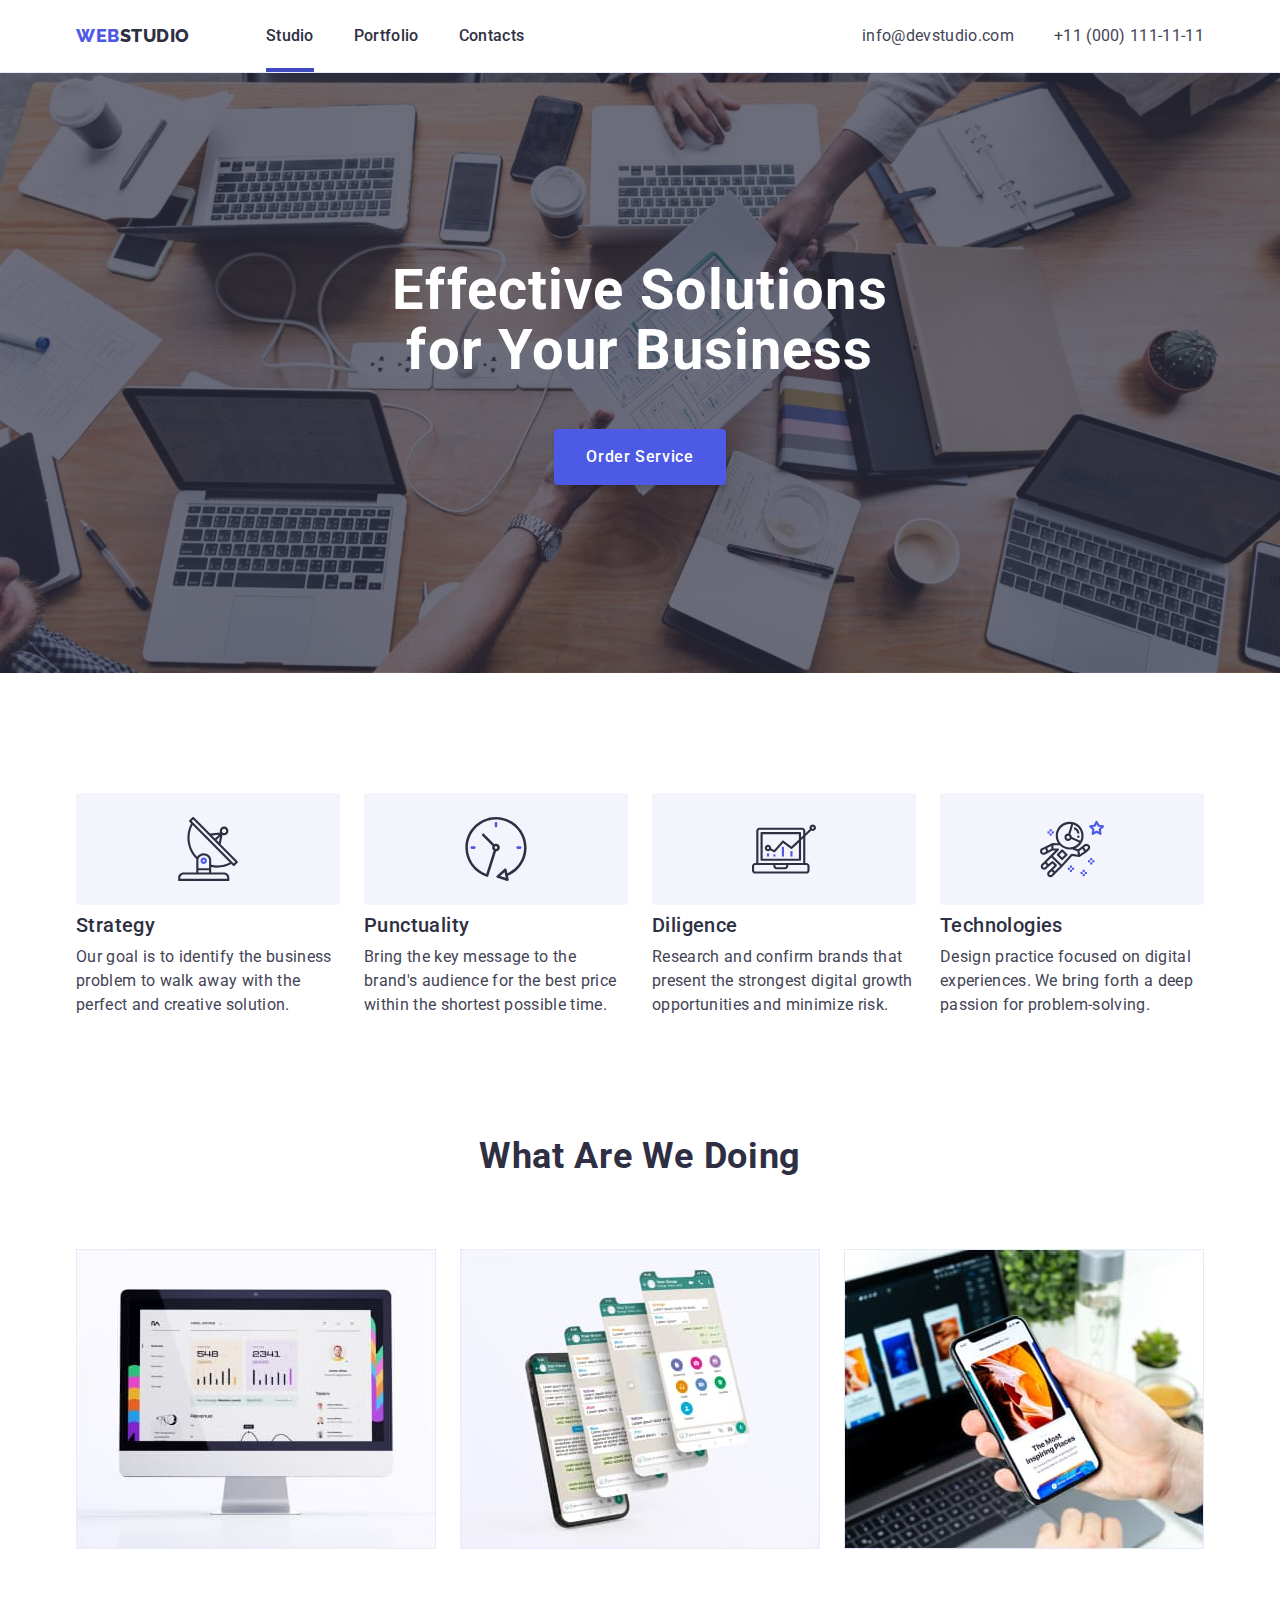
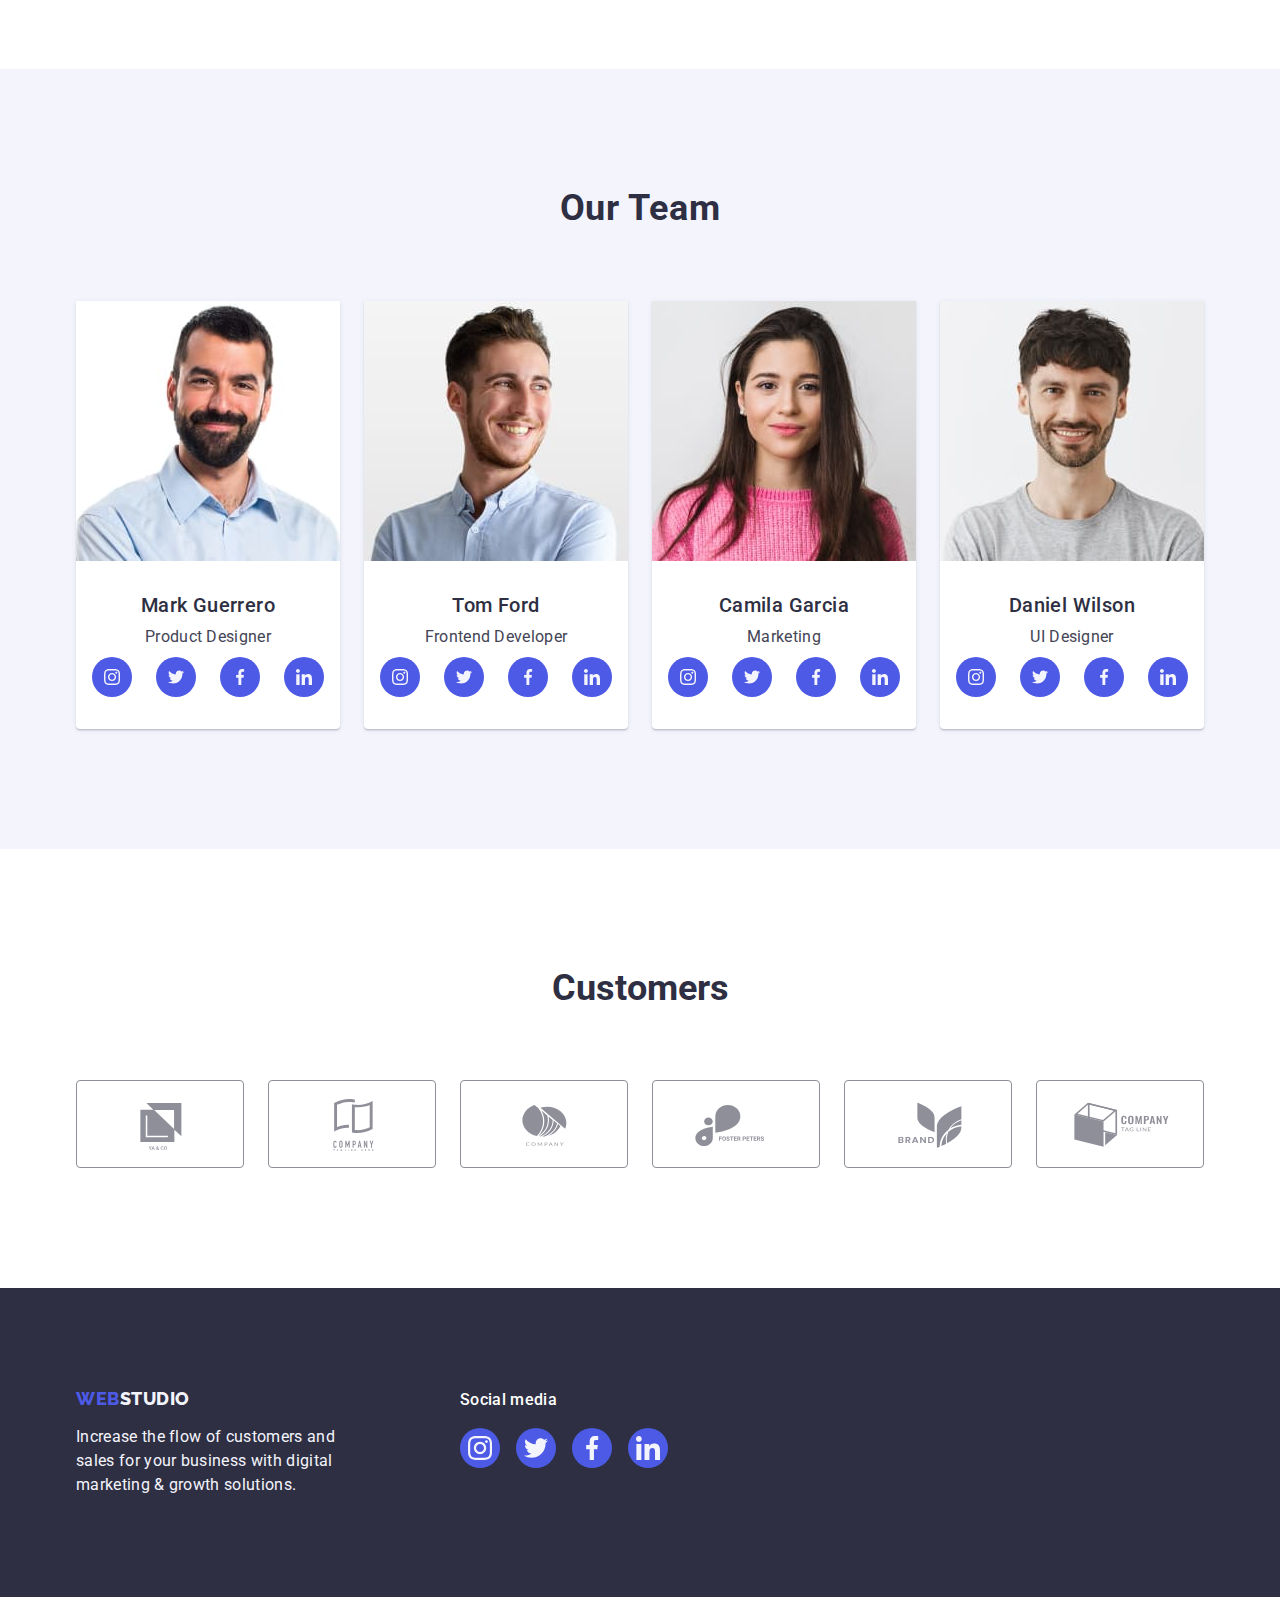
==== index.html @ cdc7e575 "Initial commit" ====
<!DOCTYPE html>
<html lang="en">
  <head>
    <meta charset="UTF-8" />
    <meta http-equiv="X-UA-Compatible" content="IE=edge" />
    <meta name="viewport" content="width=device-width, initial-scale=1.0" />
    <title>Document</title>
    <link rel="preconnect" href="https://fonts.googleapis.com" />
    <link rel="preconnect" href="https://fonts.gstatic.com" crossorigin />
    <link
      href="https://fonts.googleapis.com/css2?family=Raleway:wght@800&family=Roboto:wght@400;500;700;900&display=swap"
      rel="stylesheet"
    />
    <link
      rel="stylesheet"
      href="https://cdnjs.cloudflare.com/ajax/libs/modern-normalize/1.1.0/modern-normalize.min.css"
    />
    <link rel="stylesheet" href="./js/modal.js" />
    <link rel="stylesheet" href="./css/styles.css" />
  </head>
  <body class="body">
    <!-- Header -->
    <header class="header">
      <div class="header-nav container">
        <nav class="nav">
          <a class="logo link" href="./index.html"
            >Web<span class="studio">Studio</span>
          </a>
          <ul class="menu list">
            <li>
              <a class="header-menu link current" href="./index.html">Studio</a>
            </li>
            <li>
              <a class="header-menu link" href="./portfolio.html">Portfolio</a>
            </li>
            <li><a class="header-menu link" href="">Contacts</a></li>
          </ul>
        </nav>

        <!-- Address -->
        <address class="address">
          <ul class="address-info list">
            <li>
              <a class="info link" href="mailto:info@devstudio.com"
                >info@devstudio.com</a
              >
            </li>
            <li>
              <a class="info tel link" href="tel:+110001111111"
                >+11 (000) 111-11-11</a
              >
            </li>
          </ul>
        </address>
      </div>
    </header>

    <!-- HERO -->
    <main>
      <section class="effective">
        <div class="container">
          <h1 class="name-effective">Effective Solutions for Your Business</h1>
          <button class="button-hero" type="button" data-modal-open>
            Order Service
          </button>
        </div>
      </section>

      <section class="advances-section">
        <div class="container">
          <h2 hidden>advances</h2>
          <ul class="advances-list list">
            <li class="advances-examples">
              <div class="advances-div">
                <svg class="advances-svg" width="64" height="64">
                  <use href="./images/icons.svg#icon-antenna"></use>
                </svg>
              </div>
              <h3 class="advances">Strategy</h3>
              <p class="advances-p">
                Our goal is to identify the business problem to walk away with
                the perfect and creative solution.
              </p>
            </li>
            <li class="advances-examples">
              <div class="advances-div">
                <svg class="advances-svg" width="64" height="64">
                  <use href="./images/icons.svg#icon-clock"></use>
                </svg>
              </div>
              <h3 class="advances">Punctuality</h3>
              <p class="advances-p">
                Bring the key message to the brand's audience for the best price
                within the shortest possible time.
              </p>
            </li>
            <li class="advances-examples">
              <div class="advances-div">
                <svg class="advances-svg" width="64" height="64">
                  <use href="./images/icons.svg#icon-diagram"></use>
                </svg>
              </div>
              <h3 class="advances">Diligence</h3>
              <p class="advances-p">
                Research and confirm brands that present the strongest digital
                growth opportunities and minimize risk.
              </p>
            </li>
            <li class="advances-examples">
              <div class="advances-div">
                <svg class="advances-svg" width="64" height="64">
                  <use href="./images/icons.svg#icon-astronaut"></use>
                </svg>
              </div>
              <h3 class="advances">Technologies</h3>
              <p class="advances-p">
                Design practice focused on digital experiences. We bring forth a
                deep passion for problem-solving.
              </p>
            </li>
          </ul>
        </div>
      </section>

      <section class="working">
        <div class="container">
          <h2 class="works">What are we doing</h2>
          <ul class="works-list">
            <li class="working-img">
              <img
                class="images"
                src="./images/computer.jpg"
                alt="a monitor with an image of certain statistics"
                width="360"
              />
            </li>
            <li class="working-img">
              <img
                class="images"
                src="./images/tepephone.jpg"
                alt="phone with floating pages"
                width="360"
              />
            </li>
            <li class="working-img">
              <img
                class="images"
                src="./images/telephonehand.jpg"
                alt="laptop and phone in hand"
                width="360"
              />
            </li>
          </ul>
        </div>
      </section>

      <section class="team">
        <div class="container">
          <h2 class="our-team">Our Team</h2>
          <ul class="all-team list">
            <li class="name-team">
              <img
                src="./images/1man.jpg"
                alt="a man with a beard"
                width="264"
              />
              <div class="information">
                <h3 class="name-person">Mark Guerrero</h3>
                <p class="position">Product Designer</p>
                <ul class="personal">
                  <li class="personal-social">
                    <a
                      class="personal-link"
                      href=""
                      target="_blank"
                      rel="noopener noreferer"
                    >
                      <svg class="personal-svg" width="16" height="16">
                        <use href="./images/icons.svg#icon-insta"></use>
                      </svg>
                    </a>
                  </li>
                  <li class="personal-social">
                    <a
                      class="personal-link"
                      href=""
                      target="_blank"
                      rel="noopener noreferer"
                    >
                      <svg class="personal-svg" width="16" height="16">
                        <use href="./images/icons.svg#icon-twitter"></use>
                      </svg>
                    </a>
                  </li>
                  <li class="personal-social">
                    <a
                      class="personal-link"
                      href=""
                      target="_blank"
                      rel="noopener noreferer"
                    >
                      <svg class="personal-svg" width="16" height="16">
                        <use href="./images/icons.svg#icon-facebook"></use>
                      </svg>
                    </a>
                  </li>
                  <li class="personal-social">
                    <a
                      class="personal-link"
                      href=""
                      target="_blank"
                      rel="noopener noreferer"
                    >
                      <svg class="personal-svg" width="16" height="16">
                        <use href="./images/icons.svg#idicon-linken"></use>
                      </svg>
                    </a>
                  </li>
                </ul>
              </div>
            </li>
            <li class="name-team">
              <img src="./images/2man.jpg" alt="young guy" width="264" />
              <div class="information">
                <h3 class="name-person">Tom Ford</h3>
                <p class="position">Frontend Developer</p>
                <ul class="personal">
                  <li class="personal-social">
                    <a
                      class="personal-link"
                      href=""
                      target="_blank"
                      rel="noopener noreferer"
                    >
                      <svg class="personal-svg" width="16" height="16">
                        <use href="./images/icons.svg#icon-insta"></use>
                      </svg>
                    </a>
                  </li>
                  <li class="personal-social">
                    <a
                      class="personal-link"
                      href=""
                      target="_blank"
                      rel="noopener noreferer"
                    >
                      <svg class="personal-svg" width="16" height="16">
                        <use href="./images/icons.svg#icon-twitter"></use>
                      </svg>
                    </a>
                  </li>
                  <li class="personal-social">
                    <a
                      class="personal-link"
                      href=""
                      target="_blank"
                      rel="noopener noreferer"
                    >
                      <svg class="personal-svg" width="16" height="16">
                        <use href="./images/icons.svg#icon-facebook"></use>
                      </svg>
                    </a>
                  </li>
                  <li class="personal-social">
                    <a
                      class="personal-link"
                      href=""
                      target="_blank"
                      rel="noopener noreferer"
                    >
                      <svg class="personal-svg" width="16" height="16">
                        <use href="./images/icons.svg#idicon-linken"></use>
                      </svg>
                    </a>
                  </li>
                </ul>
              </div>
            </li>
            <li class="name-team">
              <img src="./images/3girl.jpg" alt="pretty girl" width="264" />
              <div class="information">
                <h3 class="name-person">Camila Garcia</h3>
                <p class="position">Marketing</p>
                <ul class="personal">
                  <li class="personal-social">
                    <a
                      class="personal-link"
                      href=""
                      target="_blank"
                      rel="noopener noreferer"
                    >
                      <svg class="personal-svg" width="16" height="16">
                        <use href="./images/icons.svg#icon-insta"></use>
                      </svg>
                    </a>
                  </li>
                  <li class="personal-social">
                    <a
                      class="personal-link"
                      href=""
                      target="_blank"
                      rel="noopener noreferer"
                    >
                      <svg class="personal-svg" width="16" height="16">
                        <use href="./images/icons.svg#icon-twitter"></use>
                      </svg>
                    </a>
                  </li>
                  <li class="personal-social">
                    <a
                      class="personal-link"
                      href=""
                      target="_blank"
                      rel="noopener noreferer"
                    >
                      <svg class="personal-svg" width="16" height="16">
                        <use href="./images/icons.svg#icon-facebook"></use>
                      </svg>
                    </a>
                  </li>
                  <li class="personal-social">
                    <a
                      class="personal-link"
                      href=""
                      target="_blank"
                      rel="noopener noreferer"
                    >
                      <svg class="personal-svg" width="16" height="16">
                        <use href="./images/icons.svg#idicon-linken"></use>
                      </svg>
                    </a>
                  </li>
                </ul>
              </div>
            </li>
            <li class="name-team">
              <img src="./images/4man.jpg" alt="second young guy" width="264" />
              <div class="information">
                <h3 class="name-person">Daniel Wilson</h3>
                <p class="position">UI Designer</p>
                <ul class="personal">
                  <li class="personal-social">
                    <a
                      class="personal-link"
                      href=""
                      target="_blank"
                      rel="noopener noreferer"
                    >
                      <svg class="personal-svg" width="16" height="16">
                        <use href="./images/icons.svg#icon-insta"></use>
                      </svg>
                    </a>
                  </li>
                  <li class="personal-social">
                    <a
                      class="personal-link"
                      href=""
                      target="_blank"
                      rel="noopener noreferer"
                    >
                      <svg class="personal-svg" width="16" height="16">
                        <use href="./images/icons.svg#icon-twitter"></use>
                      </svg>
                    </a>
                  </li>
                  <li class="personal-social">
                    <a
                      class="personal-link"
                      href=""
                      target="_blank"
                      rel="noopener noreferer"
                    >
                      <svg class="personal-svg" width="16" height="16">
                        <use href="./images/icons.svg#icon-facebook"></use>
                      </svg>
                    </a>
                  </li>
                  <li class="personal-social">
                    <a
                      class="personal-link"
                      href=""
                      target="_blank"
                      rel="noopener noreferer"
                    >
                      <svg class="personal-svg" width="16" height="16">
                        <use href="./images/icons.svg#idicon-linken"></use>
                      </svg>
                    </a>
                  </li>
                </ul>
              </div>
            </li>
          </ul>
        </div>
      </section>

      <section class="customers">
        <div class="container">
          <h2 class="customers-title">Customers</h2>
          <ul class="customers-list">
            <li class="customers-item">
              <a
                class="customers-link"
                target="_blank"
                rel="noopener noreferer"
                href=""
              >
                <svg class="cust-svg" width="104" height="56">
                  <use href="./images/icons.svg#icon-logo1"></use>
                </svg>
              </a>
            </li>
            <li class="customers-item">
              <a
                class="customers-link"
                target="_blank"
                rel="noopener noreferer"
                href=""
              >
                <svg class="cust-svg" width="104" height="56">
                  <use href="./images/icons.svg#icon-logo2"></use>
                </svg>
              </a>
            </li>
            <li class="customers-item">
              <a
                class="customers-link"
                target="_blank"
                rel="noopener noreferer"
                href=""
              >
                <svg class="cust-svg" width="104" height="56">
                  <use href="./images/icons.svg#icon-logo3"></use>
                </svg>
              </a>
            </li>
            <li class="customers-item">
              <a
                class="customers-link"
                target="_blank"
                rel="noopener noreferer"
                href=""
              >
                <svg class="cust-svg" width="104" height="56">
                  <use href="./images/icons.svg#icon-logo4"></use>
                </svg>
              </a>
            </li>
            <li class="customers-item">
              <a
                class="customers-link"
                target="_blank"
                rel="noopener noreferer"
                href=""
              >
                <svg class="cust-svg" width="104" height="56">
                  <use href="./images/icons.svg#icon-logo5"></use>
                </svg>
              </a>
            </li>
            <li class="customers-item">
              <a
                class="customers-link"
                target="_blank"
                rel="noopener noreferer"
                href=""
              >
                <svg class="cust-svg" width="104" height="56">
                  <use href="./images/icons.svg#icon-logo6"></use>
                </svg>
              </a>
            </li>
          </ul>
        </div>
      </section>
    </main>

    <!-- FOOTER -->
    <footer class="footer">
      <div class="container footer-wrapper">
        <div class="footer-logo">
          <a class="logo logo-footer link" href="./index.html"
            >Web<span class="studio-footer">Studio</span>
          </a>
          <p class="footer-text">
            Increase the flow of customers and sales for your business with
            digital marketing & growth solutions.
          </p>
        </div>
        <div class="footer-media">
          <p class="footer-title">Social media</p>
          <ul class="footer-social">
            <li class="footer-item">
              <a
                class="footer-link"
                target="_blank"
                rel="noopener noreferer"
                href=""
              >
                <svg class="footer-svg" width="24" height="24">
                  <use href="./images/icons.svg#icon-insta"></use>
                </svg>
              </a>
            </li>
            <li class="footer-item">
              <a
                class="footer-link"
                target="_blank"
                rel="noopener noreferer"
                href=""
              >
                <svg class="footer-svg" width="24" height="24">
                  <use href="./images/icons.svg#icon-twitter"></use>
                </svg>
              </a>
            </li>
            <li class="footer-item">
              <a
                class="footer-link"
                target="_blank"
                rel="noopener noreferer"
                href=""
              >
                <svg class="footer-svg" width="24" height="24">
                  <use href="./images/icons.svg#icon-facebook"></use>
                </svg>
              </a>
            </li>
            <li class="footer-item">
              <a
                class="footer-link"
                target="_blank"
                rel="noopener noreferer"
                href=""
              >
                <svg class="footer-svg" width="24" height="24">
                  <use href="./images/icons.svg#idicon-linken"></use>
                </svg>
              </a>
            </li>
          </ul>
        </div>
      </div>
    </footer>

    <div class="backdrop is-hidden" data-modal>
      <div class="modal">
        <button class="button-backdrop" type="button" data-modal-close>
          <svg class="close-button" width="8" height="8">
            <use href="./images/icons.svg#icon-closebutton"></use>
          </svg>
        </button>
        <p>content</p>
      </div>
    </div>

    <script src="./js/modal.js"></script>
  </body>
</html>
---- css/styles.css ----
:root

h2{
  margin-bottom: 72px;
}
h3,
h4,
h5,
h6,
p {
  margin: 0;
}
ul,
ol {
  margin: 0;
  padding: 0;
  list-style: none;
}

.body {
  font-family: "Roboto", sans-serif;
  font-style: normal;
  color: #434455;
  background-color: #FFFFFF;
}

a {
  color: inherit;
  text-decoration: none;
}

.container{
  width: 1158px;
  padding-left: 15px;
  padding-right: 15px;
  margin: 0 auto;
}

img{ display: block;}

.section{padding-left: 16px;}

.nav{
  display: flex;
  align-items: center;
}

/* Header */
.header{
  border-bottom: 1px solid #e7e9fc;
  background: #FFFFFF;
  box-shadow: 0px 2px 1px rgba(46, 47, 66, 0.08), 0px 1px 1px rgba(46, 47, 66, 0.16), 0px 1px 6px rgba(46, 47, 66, 0.08);
}

.header-nav{
  display: flex;
  align-items: center;
}

.studio { 
  color: #2e2f42;
}

.logo {
  margin-right: 76px;
  font-family: "Raleway", sans-serif;
  font-weight: 800;
  font-size: 18px;
  line-height: 1.17;
  display: flex;
  align-items: center;
  letter-spacing: 0.03em;
  text-transform: uppercase;
  color: #4d5ae5;
  text-decoration: none
}

/* header-info */
.header-menu {
  display: block;
  padding: 24px 0;
  text-decoration: none
  }

  .current {
position: relative;


  }

  .current::after{
    content:'';
    display: block;
    position: absolute;
    background-color: #404BBF;
    width: 100%;
    height: 4px;
    bottom: 0;

  }

.header-menu:hover,
.header-menu:focus {
  color: #404bbf;
}

.menu{ gap: 40px;
  display: flex;
  align-items: center;}
.menu li:last-child{ margin-right: 0;}


/* address info */
.address{ 
  font-style: normal;
  margin-left: auto;
}

.address-info{
  gap: 40px;
  display: flex;
  
}

.info{
  text-decoration: none;
font-style: normal;
font-weight: 400;
font-size: 16px;
line-height: 1.5;
letter-spacing: 0.02em;
color: #434455; }

.tel{ margin-right: 0;}


.info:hover,
.info:focus{
  color: #404bbf ;
}


.header-menu {
  font-weight: 500;
  font-size: 16px;
  line-height: 1.5;
  letter-spacing: 0.02em;
  color: #2e2f42;
}




/* hero */
.effective{
  max-width: 1440px;
  margin: 0 auto;
  padding: 188px 0;
  text-align: center;
  background: #2E2F42;
  background-image: linear-gradient(rgba(46, 47, 66, 0.7), rgba(46, 47, 66, 0.7)), url(../images/fons.jpg);
  background-repeat: no-repeat;
  background-position: center;
  background-size: cover;
}

.name-effective{
  margin: auto;
  max-width: 496px;
  margin-top: 0;
margin-bottom: 48px;
font-weight: 700;
font-size: 56px;
line-height: 1.07;
letter-spacing: 0.02em;
color: #FFFFFF;
}

/* button first */

.button-hero {
  display: block;
  margin-left: auto;
  margin-right: auto;
  padding: 16px 32px;
  height: 56px;
  min-width: 169px;
  background: #4d5ae5;
  box-shadow: 0px 4px 4px rgba(0, 0, 0, 0.15);
  border: none;
  border-radius: 4px;
  cursor: pointer;
  font-family: "Roboto", sans-serif;
  font-weight: 500;
  font-size: 16px;
  line-height: 1.5;
  letter-spacing: 0.04em;
  color: #FFFFFF;
}

/* advances */

.advances-div{
  width: 264px;
height: 112px;
margin-bottom: 8px;
display: flex;
  align-items: center;
  justify-content: center;
background: #F4F4FD;
border-radius: 4px;
}

.advances-section{
  padding: 120px 0;
}

.advances-list{ 
  gap: 24px;
  display: flex;
}

.advances-examples{
  width: calc((100% - 72px) / 4); }
  
  .advances-list li:last-child{ margin-right: 0;}

 .advances{ 
  margin-top: 0;
  margin-bottom: 8px;
  font-weight: 500;
  font-size: 20px;
  line-height: 1.2;
  letter-spacing: 0.02em;
  color: #2E2F42;
  }

  .advances-p{
    margin-top: 0;
    margin-bottom: 0;
    font-weight: 400;
    font-size: 16px;
    line-height: 1.5;
    letter-spacing: 0.02em;
   color: #434455;
 }


/* what we are do */
.working{
  padding-bottom: 120px;
}

.works-list{
  gap: 24px;
  display: flex;
}


.works-list li:last-child{
  margin-right: 0;
}

.working-img{
  width: calc((100% - 48px) / 3)
}

.works{
  margin: 0;
 font-weight: 700;
font-size: 36px;
line-height: 1.11;
text-align: center;
letter-spacing: 0.02em;
text-transform: capitalize;
color: #2E2F42;
}

/* Our Team */
.team{   padding: 120px 0 ;
  background: #F4F4FD;
}

.all-team{
  display: flex;
   gap: 24px;
}

.all-team li:last-child{
  margin-right: 0;
}

.our-team {
  margin: 0;
font-weight: 700;
font-size: 36px;
line-height: 1.11;
text-align: center;
letter-spacing: 0.02em;
text-transform: capitalize;
color: #2E2F42;}

.name-person {
  text-align: center;
  margin-top: 0px;
  margin-bottom: 8px;
font-weight: 500;
font-size: 20px;
line-height: 1.2;
letter-spacing: 0.02em;
color: #2E2F42;
}

.name-team{
  border-radius:0px 0px 4px 4px;
  box-shadow: 0px 1px 6px rgba(46, 47, 66, 0.08), 0px 1px 1px rgba(46, 47, 66, 0.16), 0px 2px 1px rgba(46, 47, 66, 0.08);
  background-color: #FFFFFF
}

.position { 
  text-align: center;
  margin-top: 0;
  margin-bottom: 8px;
font-weight: 400;
font-size: 16px;
line-height: 1.5;
letter-spacing: 0.02em;
color: #434455;
}

.information{
  padding: 32px 0;
   border-radius: 0px 0px 4px 4px;
}

.personal{
  display: flex;
  gap: 24px;
  justify-content: center;
}

.personal-link{
  width: 40px;
height: 40px;
background-color: #4D5AE5;
border-radius: 50%;
  display: flex;
  justify-content: center;
  align-items: center;
}

.personal-social :hover,
.personal-social :focus{
  background-color: #404BBF;
}

.personal-svg{
  fill:#f4f4fd;
}

.personal-svg :hover,
.personal-svg :focus{
  background: #F4F4FD;
}

.customers{
  padding: 120px 0;
}


.customers-title{
  font-weight: 700;
font-size: 36px;
line-height: 1.1;
color: #2E2F42;
}

.customers-title{
  margin: 0;
  display: block;
  text-align: center;
}

.customers-list{
  display: flex;
  align-items: center;
  gap: 24px;
}

.customers-link{width: 168px;
  height: 88px;
  border: 1px solid #8E8F99; 
  border-radius: 4px;
  display: flex;
  align-items: center;
  justify-content: center;
  color:#8E8F99;}

  .customers-link:hover,
  .customers-link:focus{
    color: #404BBF;
    border: 1px solid #404BBF;
  }

.cust-svg{
  fill:currentColor
}

/* menu-button portfolio */
.button {
  font-family: "Roboto", sans-serif;
  font-weight: 500;
  font-size: 16px;
  line-height: 1.5;
  letter-spacing: 0.04em;
  border-radius: 4px;
  padding: 12px 24px;
  color: #4d5ae5;
  background: #f4f4fd;
  border: 1px solid #e7e9fc;
  cursor: pointer;
}

 .button:hover,
 .button:focus {
  background-color: #404bbf;
  color: #ffffff;
  border: 1px solid transparent;
  cursor: pointer;
  box-shadow: 0px 3px 1px rgba(0, 0, 0, 0.1), 0px 2px 1px rgba(0, 0, 0, 0.08), 0px 2px 2px rgba(0, 0, 0, 0.12);
}

/* portolio */

.hero-section{
  padding: 96px 0 120px;
}


   .examples{ margin-top: 0;
     margin-bottom:8px;
     padding: 0;
    font-weight: 500;
    font-size: 20px;
    line-height: 1.2;
    letter-spacing: 0.02em;
    color: #2E2F42;
  }
  
  .kind{  margin: 0;
    padding: 0;
    font-weight: 400;
    font-size: 16px;
    line-height: 1.5;
    letter-spacing: 0.02em;
    color: #434455;
    }
  
  .general{
    text-decoration: none;
    }

   .button-hero:hover,
   .button-hero:focus {
    background: #404BBF;
    
}

 .filtres{ margin-top: 0;
  list-style: none;
  justify-content: center;
  display: flex;
  margin-bottom: 72px;
  gap: 24px;}

.text-section{
  padding: 32px 16px;
  border: 1px solid #E7E9FC;
  border-top: none;}


.flex{
  display: flex;
  flex-wrap: wrap;
  margin-top: 0;
  column-gap: 24px;
  row-gap: 48px;
}

.general{display: block;}

.general{
  box-shadow: 0px 1px 6px rgba(46, 47, 66, 0.08), 0px 1px 1px rgba(46, 47, 66, 0.16), 0px 2px 1px rgba(46, 47, 66, 0.08);
}


.flex-element{ width: calc((100% - 48px) / 3); }

.flex-element:nth-child(3n){
  margin-right: 0 ;}

  .flex-element:hover, 
  .flex-element:focus{
    box-shadow: 0px 1px 6px rgba(46, 47, 66, 0.08), 0px 1px 1px rgba(46, 47, 66, 0.16), 0px 2px 1px rgba(46, 47, 66, 0.08);
  }

  .slide{
    position: relative;
    overflow: hidden;
  }

  
  .slide-img{
    
    position: absolute;
    top: 0;
    left: 0;
    width: 100%;
    height: 100%;
    padding: 32px 40px;
    background-color: #4D5AE5;
    transform: translateY(100%);
    transition-property: transform;
    transition-duration: 250ms;
    transition-timing-function: cubic-bezier(0.4, 0, 0.2, 1);
    }




  .slide-text{
    font-size: 16px;
line-height: 1.5;
letter-spacing: 0.02em;
color: #F4F4FD; }

.general:hover .slide-img,
.general:focus .slide-img{
  transform: translateY(0%);
}
  


/* footer */

.logo-footer{
  margin-bottom: 16px;
}

.logo{display: inline-block;}

.studio-footer {
  color: #F4F4FD;;
}
.footer{
padding: 100px 0;
  background: #2E2F42;
color: #F4F4FD;}

.footer-text{
font-weight: 400;
font-size: 16px;
line-height: 1.5;
letter-spacing: 0.02em;
width: 264px;
color: #F4F4FD;
}

.footer-wrapper{display: flex;
 align-items: baseline;
 }

 .footer-logo{
  margin-right: 120px
 }

 

.footer-title{
font-weight: 500;
font-size: 16px;
line-height: 1.5;
letter-spacing: 0.02em;
margin-bottom: 16px;
color: #FFFFFF;
}

.footer-social{display: flex;
  align-items: center;
  justify-content: center;
  gap: 16px;}

  .footer-link{
    width: 40px;
    height: 40px;
    background-color: #4D5AE5;
    border-radius: 50%;
      display: flex;
      justify-content: center;
      align-items: center;}

      .footer-link:hover,
      .footer-link:focus{
        background: #31D0AA;
      }
  
  .footer-svg{
    fill: #f4f4fd;
  }

  .backdrop{
    position: fixed;
    top: 0;
    left: 0;
    width:100%;
height: 100%;
background-color: rgba(46, 47, 66, 0.4);

}

.backdrop.is-hidden{
  opacity: 0;
  pointer-events: none;
}

.modal{
  position: absolute;
  top: 50%;
left: 50%;
transform: translate(-50%, -50%);
min-width: 408px;
min-height: 576px;
padding: 24px 24px;
background-color: #FCFCFC;}

.button-backdrop{
  display: flex;
  justify-content: center;
  align-items: center;
  margin-left: auto;
  width: 24px;
  height: 24px;
  border-radius: 50%;
  padding: 0;
  background-color: #E7E9FC;
  border: 1px solid rgba(0, 0, 0, 0.1);
  cursor: pointer;}

  .button-backdrop:hover,
  .button-backdrop:focus{
    fill: #FFFFFF;
    background-color: #404BBF;
  }
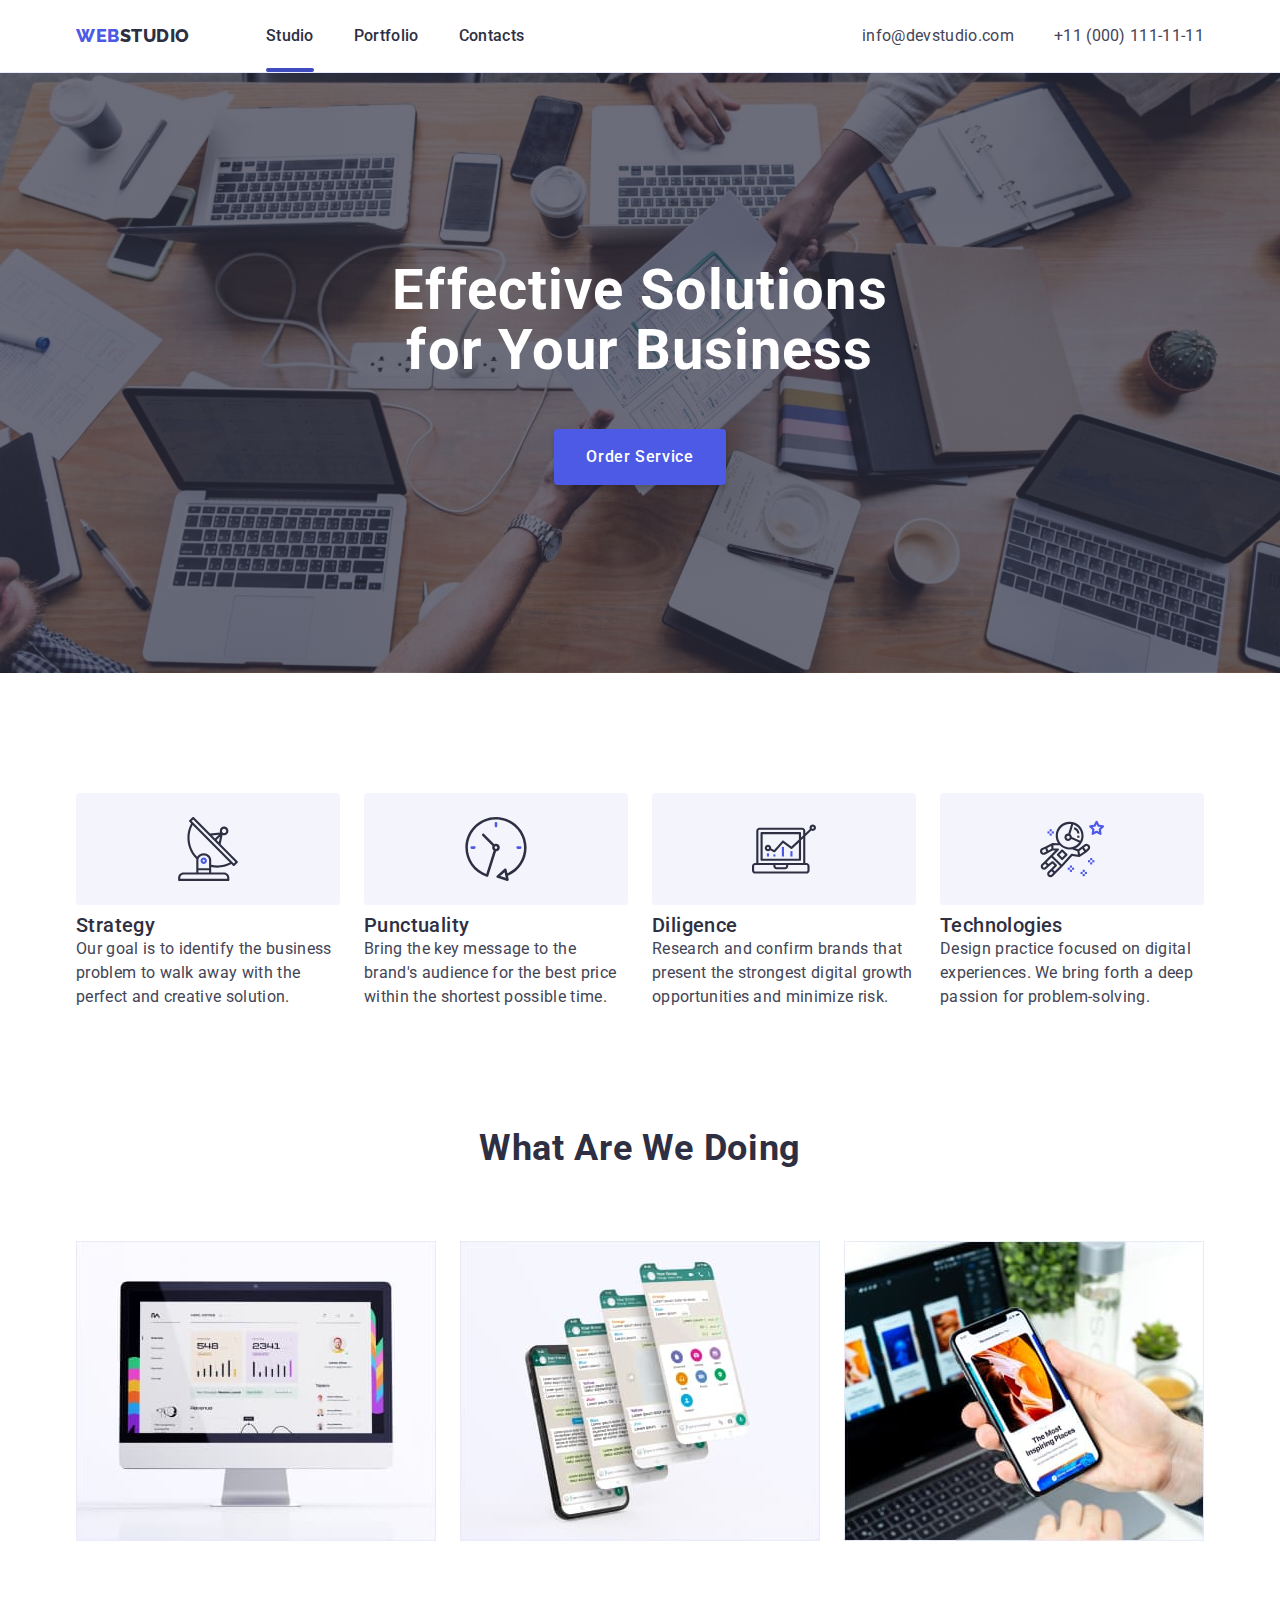
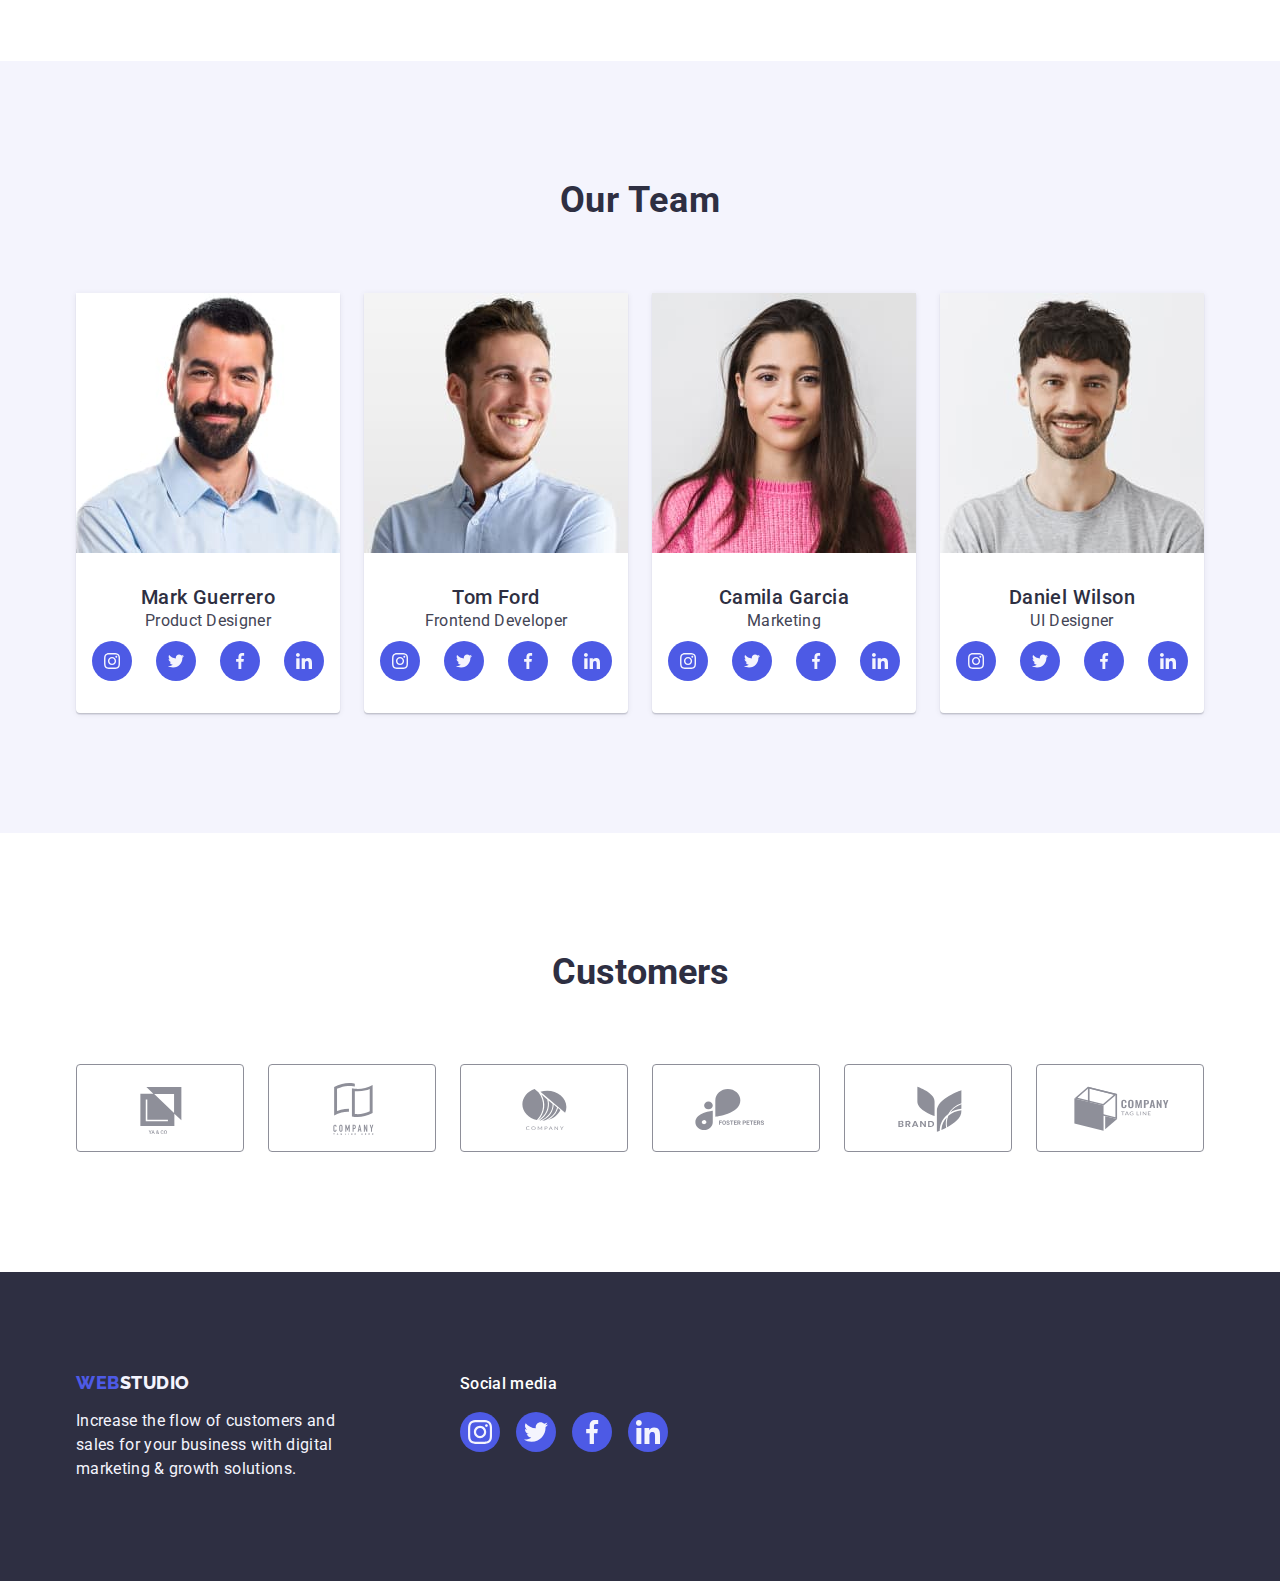
==== commit 3854a887: "new" ====
--- a/index.html
+++ b/index.html
@@ -550,7 +550,70 @@
             <use href="./images/icons.svg#icon-closebutton"></use>
           </svg>
         </button>
-        <p>content</p>
+
+        <strong class="modal-strong"
+          >Leave your contacts and we will call you back</strong
+        >
+        <form class="modal-form" action="modal-form" name="contacts-form">
+          <div class="modal-slide">
+            <label class="label" for="name_person"> Name</label>
+            <input
+              class="input"
+              type="text"
+              name="name_person"
+              id="name_person"
+            />
+            <svg class="modal-svg" width="18" height="18">
+              <use href="./images/icons.svg#icon-personsvg"></use>
+            </svg>
+          </div>
+
+          <div class="modal-slide">
+            <label class="label" for="phone_person">Phone</label>
+            <input
+              class="input"
+              type="tel"
+              name="phone_person"
+              id="phone_person"
+            />
+            <svg class="modal-svg" width="18" height="18">
+              <use href="./images/icons.svg#icon-phone"></use>
+            </svg>
+          </div>
+
+          <div class="modal-slide">
+            <label class="label" for="email_person">Email</label>
+            <input
+              class="input"
+              type="email"
+              name="email_person"
+              id="email_person"
+            />
+            <svg class="modal-svg" width="18" height="18">
+              <use href="./images/icons.svg#icon-email"></use>
+            </svg>
+          </div>
+
+          <div class="modal-slide">
+            <label class="label" for="Comment"></label>
+            <textarea
+              class="textarea"
+              name="Comment_user"
+              id="Comment"
+              rows="10"
+              placeholder="Text input"
+            ></textarea>
+          </div>
+          <label class="modal-checkbox" for="">
+            <input class="checkbox" type="checkbox" name="checkbox-personal" />
+            <span class="span-text"
+              >I accept the terms and conditions of the
+              <a class="span-link" href="">Privacy Policy</a>
+            </span>
+          </label>
+
+          <button class="modal-button button-hero" type="submit">Send</button>
+        </form>
       </div>
     </div>
 
--- a/css/styles.css
+++ b/css/styles.css
@@ -1,8 +1,5 @@
 :root
 
-h2{
-  margin-bottom: 72px;
-}
 h3,
 h4,
 h5,
@@ -79,7 +76,10 @@
 .header-menu {
   display: block;
   padding: 24px 0;
-  text-decoration: none
+  text-decoration: none;
+  transition-property: color;
+  transition-duration: 250ms;
+  transition-timing-function: linear;
   }
 
   .current {
@@ -95,9 +95,8 @@
     background-color: #404BBF;
     width: 100%;
     height: 4px;
-    bottom: 0;
-
-  }
+    border-radius: 2px;
+    bottom: 0; }
 
 .header-menu:hover,
 .header-menu:focus {
@@ -129,7 +128,10 @@
 font-size: 16px;
 line-height: 1.5;
 letter-spacing: 0.02em;
-color: #434455; }
+color: #434455;
+transition-property: color;
+transition-duration: 250ms;
+transition-timing-function: linear; }
 
 .tel{ margin-right: 0;}
 
@@ -198,6 +200,12 @@
   color: #FFFFFF;
 }
 
+.button, .button-hero{
+  transition-property: background-color;
+  transition-duration: 250ms;
+  transition-timing-function: linear;
+}
+
 /* advances */
 
 .advances-div{
@@ -267,6 +275,7 @@
 
 .works{
   margin: 0;
+  margin-bottom: 72px;
  font-weight: 700;
 font-size: 36px;
 line-height: 1.11;
@@ -292,6 +301,7 @@
 
 .our-team {
   margin: 0;
+  margin-bottom: 72px;
 font-weight: 700;
 font-size: 36px;
 line-height: 1.11;
@@ -347,6 +357,9 @@
   display: flex;
   justify-content: center;
   align-items: center;
+  transition-property: background-color;
+  transition-duration: 250ms;
+  transition-timing-function: linear;
 }
 
 .personal-social :hover,
@@ -377,6 +390,7 @@
 
 .customers-title{
   margin: 0;
+  margin-bottom: 72px;
   display: block;
   text-align: center;
 }
@@ -394,7 +408,10 @@
   display: flex;
   align-items: center;
   justify-content: center;
-  color:#8E8F99;}
+  color:#8E8F99;
+  transition-property: color;
+  transition-duration: 250ms;
+  transition-timing-function: linear;}
 
   .customers-link:hover,
   .customers-link:focus{
@@ -597,7 +614,10 @@
     border-radius: 50%;
       display: flex;
       justify-content: center;
-      align-items: center;}
+      align-items: center;
+      transition-property: background-color;
+  transition-duration: 250ms;
+  transition-timing-function: linear;}
 
       .footer-link:hover,
       .footer-link:focus{
@@ -615,7 +635,9 @@
     width:100%;
 height: 100%;
 background-color: rgba(46, 47, 66, 0.4);
-
+transition-property: opacity, visibility;
+transition-duration: 250ms;
+transition-timing-function: linear;
 }
 
 .backdrop.is-hidden{
@@ -644,10 +666,126 @@
   padding: 0;
   background-color: #E7E9FC;
   border: 1px solid rgba(0, 0, 0, 0.1);
-  cursor: pointer;}
+  cursor: pointer;
+  transition-property: background-color;
+  transition-duration: 250ms;
+  transition-timing-function: linear;}
 
   .button-backdrop:hover,
   .button-backdrop:focus{
     fill: #FFFFFF;
     background-color: #404BBF;
-  }+  }
+
+
+  /* Slide paig */
+
+  .modal-strong{
+    display: block;
+    margin-top: 24px;
+    margin-bottom: 16px;
+    font-weight: 500;
+    line-height: 1.5;
+    text-align: center;
+    letter-spacing: 0.02em;
+    color: #2E2F42;}
+
+    .modal-slide{ 
+      position: relative;
+      margin-bottom: 8px;}
+
+.label{display: block;
+margin-bottom: 4px;
+font-size: 12px;
+line-height: 1.1;
+letter-spacing: 0.04em;
+color: #8E8F99;
+cursor: pointer;}
+
+.input{
+   width: 100%;
+   height: 40px;
+   padding: 0 38px;
+   outline: transparent;
+   border: 1px solid rgba(46, 47, 66, 0.4);
+   border-radius: 4px;
+   transition-property: border;
+  transition-duration: 250ms;
+  transition-timing-function: linear;}
+
+   .input:hover,
+   .input:focus{
+    border: 1px solid #4D5AE5;}
+
+    .input:hover,
+    .input:focus + .modal-svg {
+      fill:#4D5AE5;}
+
+     .modal-svg{
+       position: absolute;
+         bottom: 11px;
+          left: 16px;
+           pointer-events: none;
+           transition-property: fill;
+           transition-duration: 250ms;
+           transition-timing-function: linear;
+          fill: #FFFFFF;}
+
+
+
+
+  .textarea{
+      resize: none;
+      width: 100%;
+      height: 120px;
+      padding: 8px 16px;
+      font-size: 12px;
+      line-height: 1.1;
+      letter-spacing: 0.04em;
+      color: #8E8F99;
+      outline: transparent;
+      border: 1px solid rgba(46, 47, 66, 0.4);
+      border-radius: 4px;
+      transition-property: border;
+      transition-duration: 250ms;
+      transition-timing-function: linear;}
+
+      .textarea:hover,
+      .textarea:focus{
+        border: 1px solid #4D5AE5;}
+
+        .modal-checkbox{display: flex;
+          align-items: center;
+          justify-content: center;
+          margin-bottom: 24px;
+          gap: 8px;}
+
+        .span-text{
+           font-size: 12px;
+           line-height: 1.1px;
+           letter-spacing: 0.04em;
+           color: #8E8F99;}
+
+           .span-link{
+            color: #4D5AE5;
+            text-decoration: underline;}
+           
+           
+            .checkbox{
+              appearance: none;
+              width: 16px;
+              height: 16px;
+              border: 1px solid rgba(46, 47, 66, 0.4);
+              border-radius: 2px;
+              transition-property: background-color, border;
+              transition-duration: 250ms;
+              transition-timing-function: linear;
+              background-image: url("data:image/svg+xml,%3Csvg xmlns='http://www.w3.org/2000/svg' viewBox='0 0 448 512'%3E%3C!--! Font Awesome Pro 6.4.0 by @fontawesome - https://fontawesome.com License - https://fontawesome.com/license (Commercial License) Copyright 2023 Fonticons, Inc. --%3E%3Cpath d='M438.6 105.4c12.5 12.5 12.5 32.8 0 45.3l-256 256c-12.5 12.5-32.8 12.5-45.3 0l-128-128c-12.5-12.5-12.5-32.8 0-45.3s32.8-12.5 45.3 0L160 338.7 393.4 105.4c12.5-12.5 32.8-12.5 45.3 0z' fill='%23fff' /%3E%3C/svg%3E");
+              background-size: 12px 12px;
+              background-position: center;
+               background-repeat: no-repeat;}
+              
+
+              .checkbox:checked{
+                background-color: #404BBF;
+                border:#404BBF; }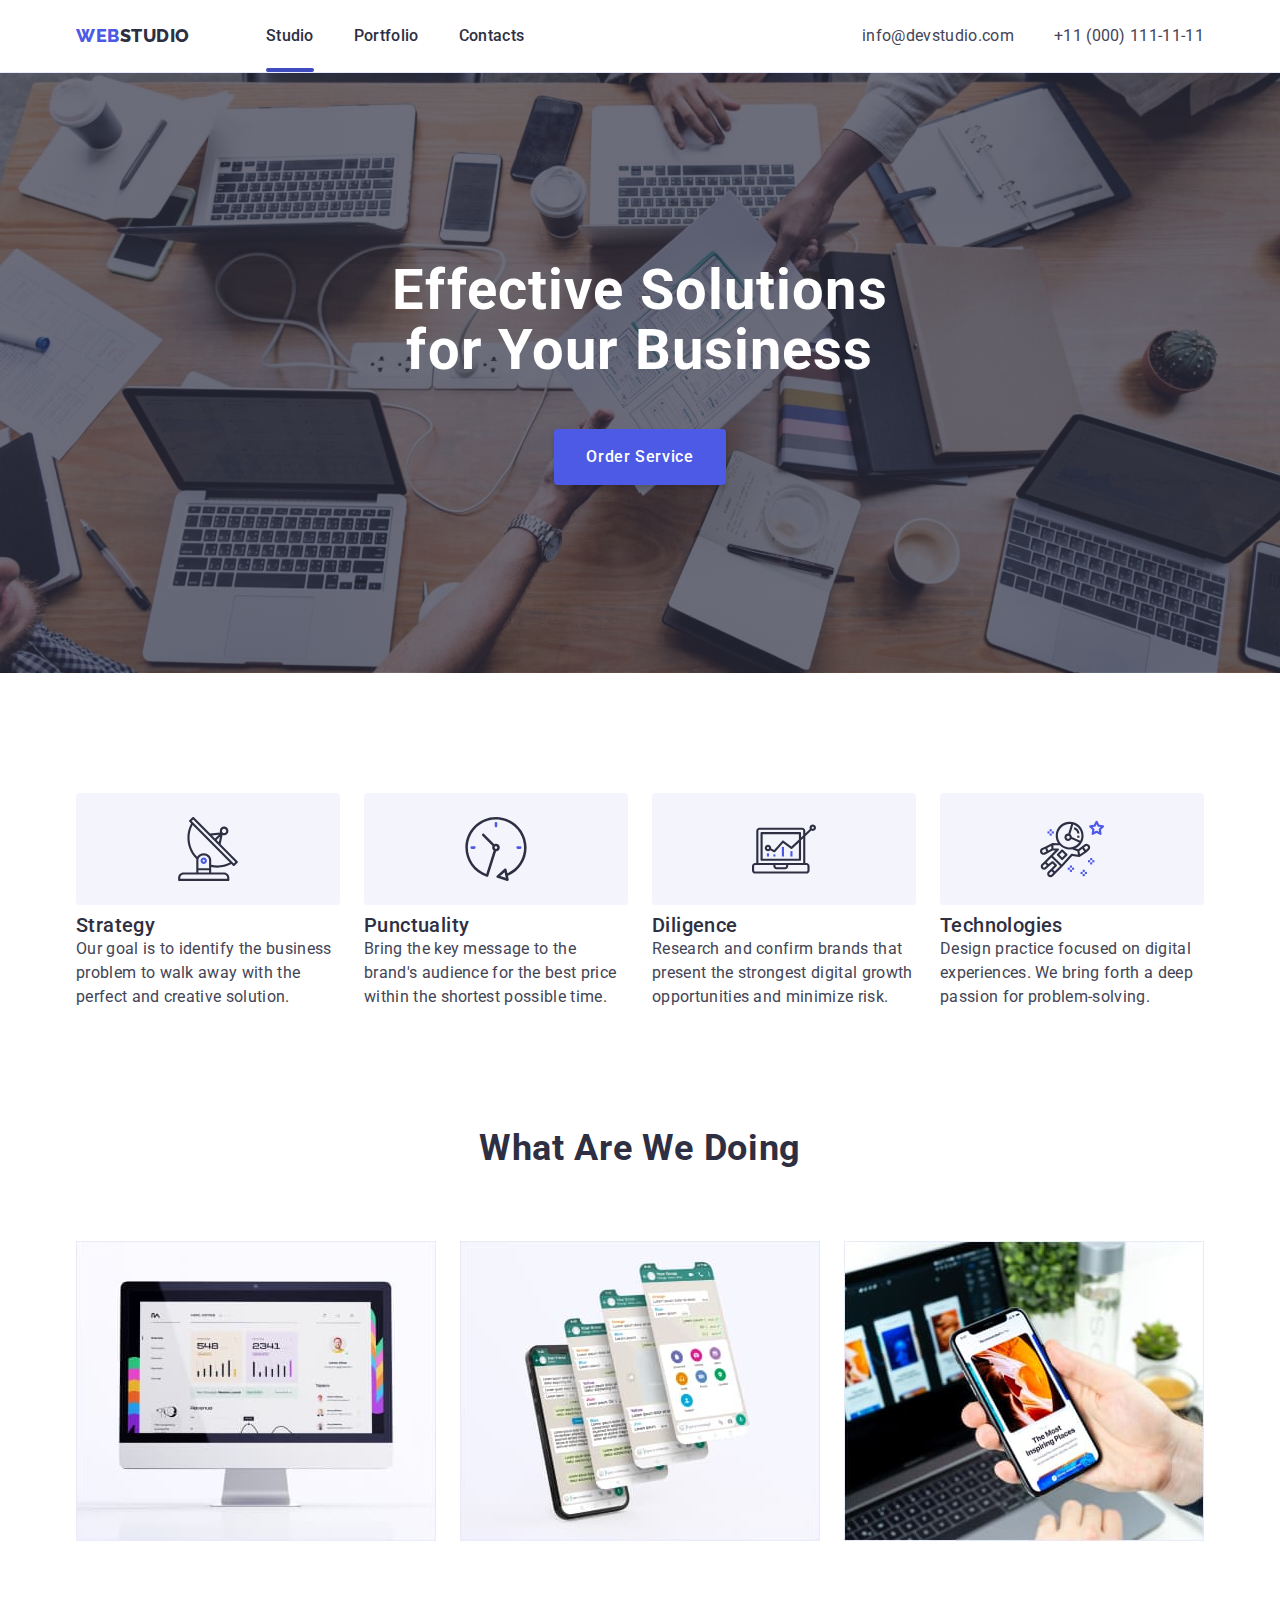
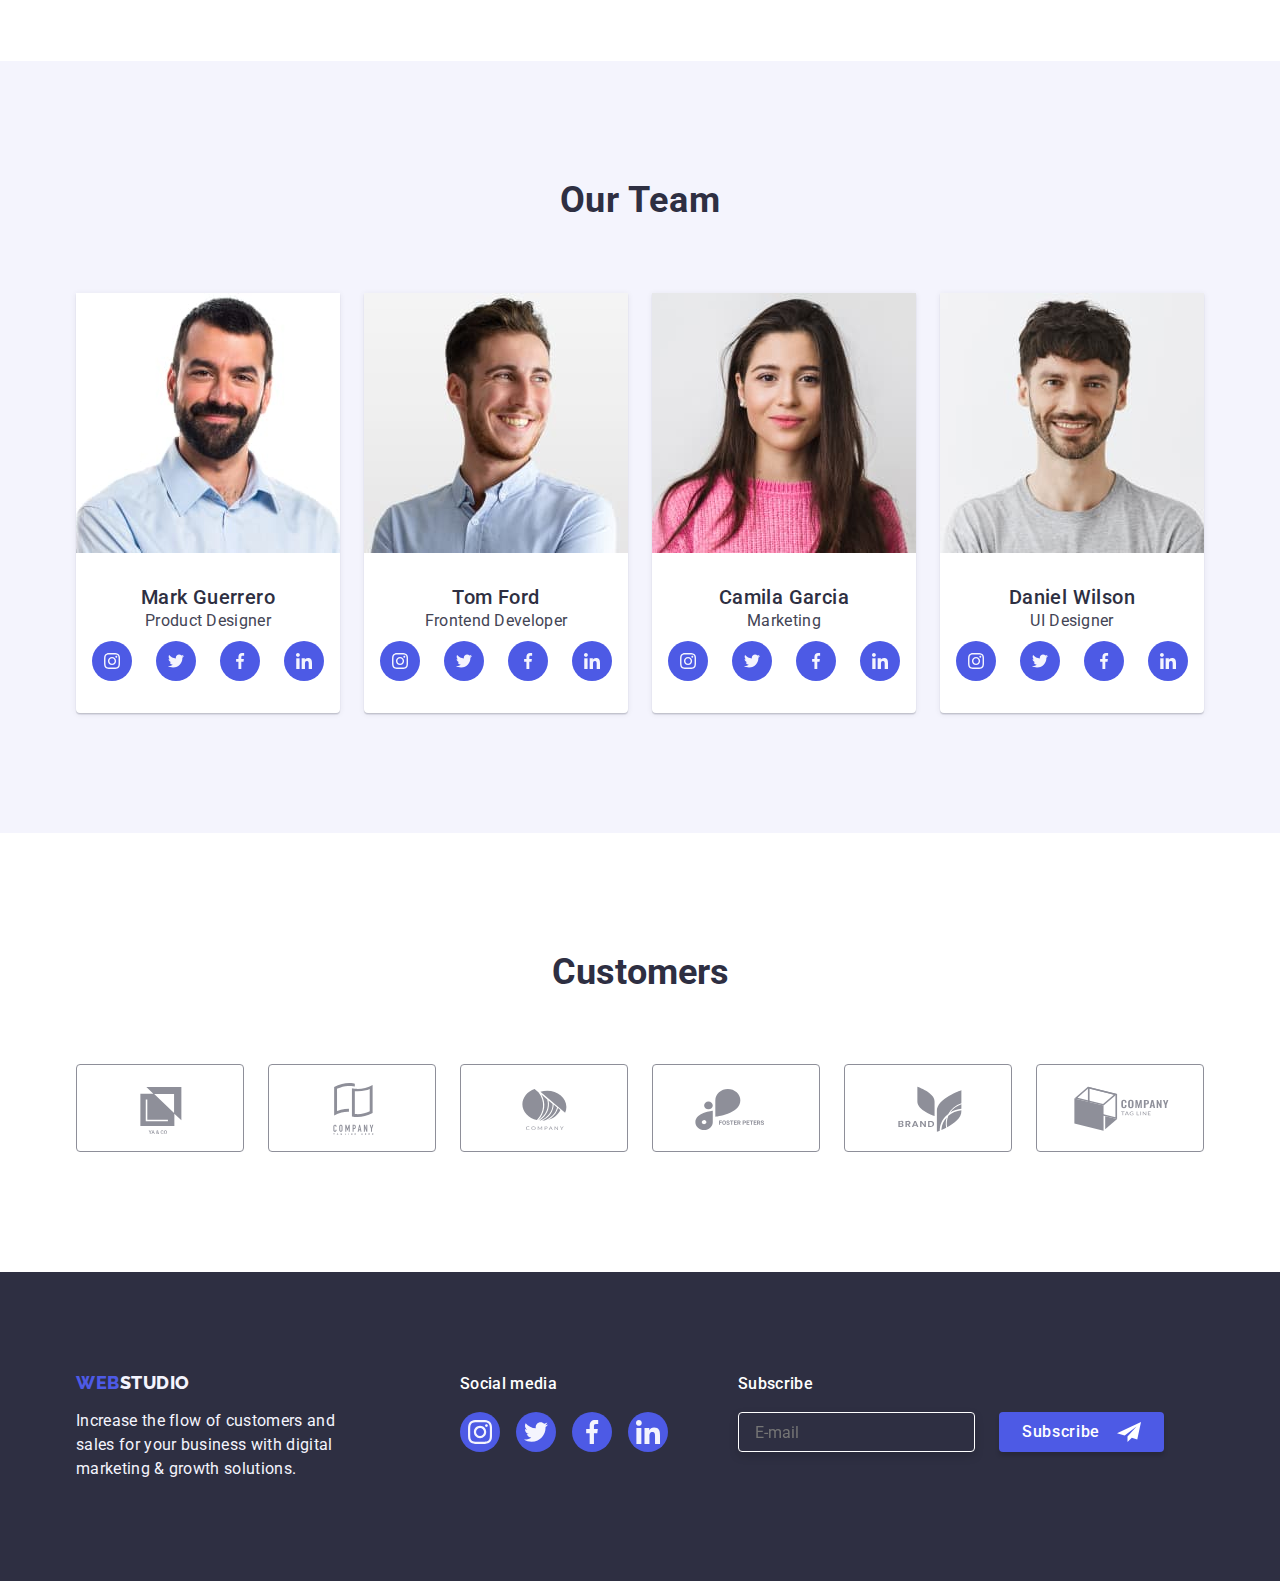
==== commit 941a5051: "finish" ====
--- a/index.html
+++ b/index.html
@@ -540,6 +540,27 @@
             </li>
           </ul>
         </div>
+        <div class="footer-subscribe">
+          <p class="text-subscribe">Subscribe</p>
+          <div class="button-email">
+            <div class="footer-email">
+              <label class="footer-label" for="footer-email"></label>
+              <input
+                class="footer-input"
+                type="email"
+                name="email-person"
+                id="footer-email"
+                placeholder="E-mail"
+              />
+            </div>
+            <button class="button-footer" type="submit">
+              Subscribe
+              <svg class="footer-button-svg" width="24" height="24">
+                <use href="./images/icons.svg#icon-telegram"></use>
+              </svg>
+            </button>
+          </div>
+        </div>
       </div>
     </footer>
 
@@ -595,7 +616,7 @@
           </div>
 
           <div class="modal-slide">
-            <label class="label" for="Comment"></label>
+            <label class="label" for="Comment">Comment</label>
             <textarea
               class="textarea"
               name="Comment_user"
--- a/css/styles.css
+++ b/css/styles.css
@@ -628,17 +628,72 @@
     fill: #f4f4fd;
   }
 
-  .backdrop{
-    position: fixed;
-    top: 0;
-    left: 0;
-    width:100%;
-height: 100%;
-background-color: rgba(46, 47, 66, 0.4);
-transition-property: opacity, visibility;
-transition-duration: 250ms;
-transition-timing-function: linear;
-}
+
+    /* subcribe */
+    .footer-subscribe{
+      margin-left: 70px;
+    }
+
+    .text-subscribe{
+         font-weight: 500;
+         font-size: 16px;
+         line-height: 1.5;
+         letter-spacing: 0.02em;
+         margin-bottom: 16px;
+         color: #FFFFFF;}
+
+         .button-email{display: flex;
+        align-items: center;}
+
+               .button-footer{
+                display: flex;
+                justify-content: space-evenly;
+                align-items: center;
+              margin-left: 24px ;
+              width: 165px;
+              height: 40px;
+              background: #4d5ae5;
+              box-shadow: 0px 4px 4px rgba(0, 0, 0, 0.15);
+              border: none;
+              border-radius: 4px;
+              cursor: pointer;
+              font-weight: 500;
+              font-size: 16px;
+              line-height: 1.5;
+              letter-spacing: 0.04em;
+              color: #FFFFFF;
+              transition-property: background-color ;
+              transition-duration: 250ms;
+              transition-timing-function: linear;}
+
+              .button-footer:hover,
+              .button-footer:focus{
+                background-color: #404BBF;
+              }
+
+               .footer-button-svg{
+                 fill: #FFFFFF;}
+ 
+               .footer-input{
+                height: 40px;
+                padding: 8px 16px;
+                outline: transparent;
+                background-color: #2E2F42;
+                border: 1px solid #FFFFFF;
+                filter: drop-shadow(0px 4px 4px rgba(0, 0, 0, 0.15));
+                border-radius: 4px;
+                color: #FFFFFF;}
+
+       .backdrop{
+        position: fixed;
+        top: 0;
+        left: 0;
+        width:100%;
+        height: 100%;
+        background-color: rgba(46, 47, 66, 0.4);
+        transition-property: opacity, visibility;
+        transition-duration: 250ms;
+        transition-timing-function: linear;}
 
 .backdrop.is-hidden{
   opacity: 0;
@@ -788,4 +843,7 @@
 
               .checkbox:checked{
                 background-color: #404BBF;
-                border:#404BBF; }+                border:#404BBF; }
+
+
+    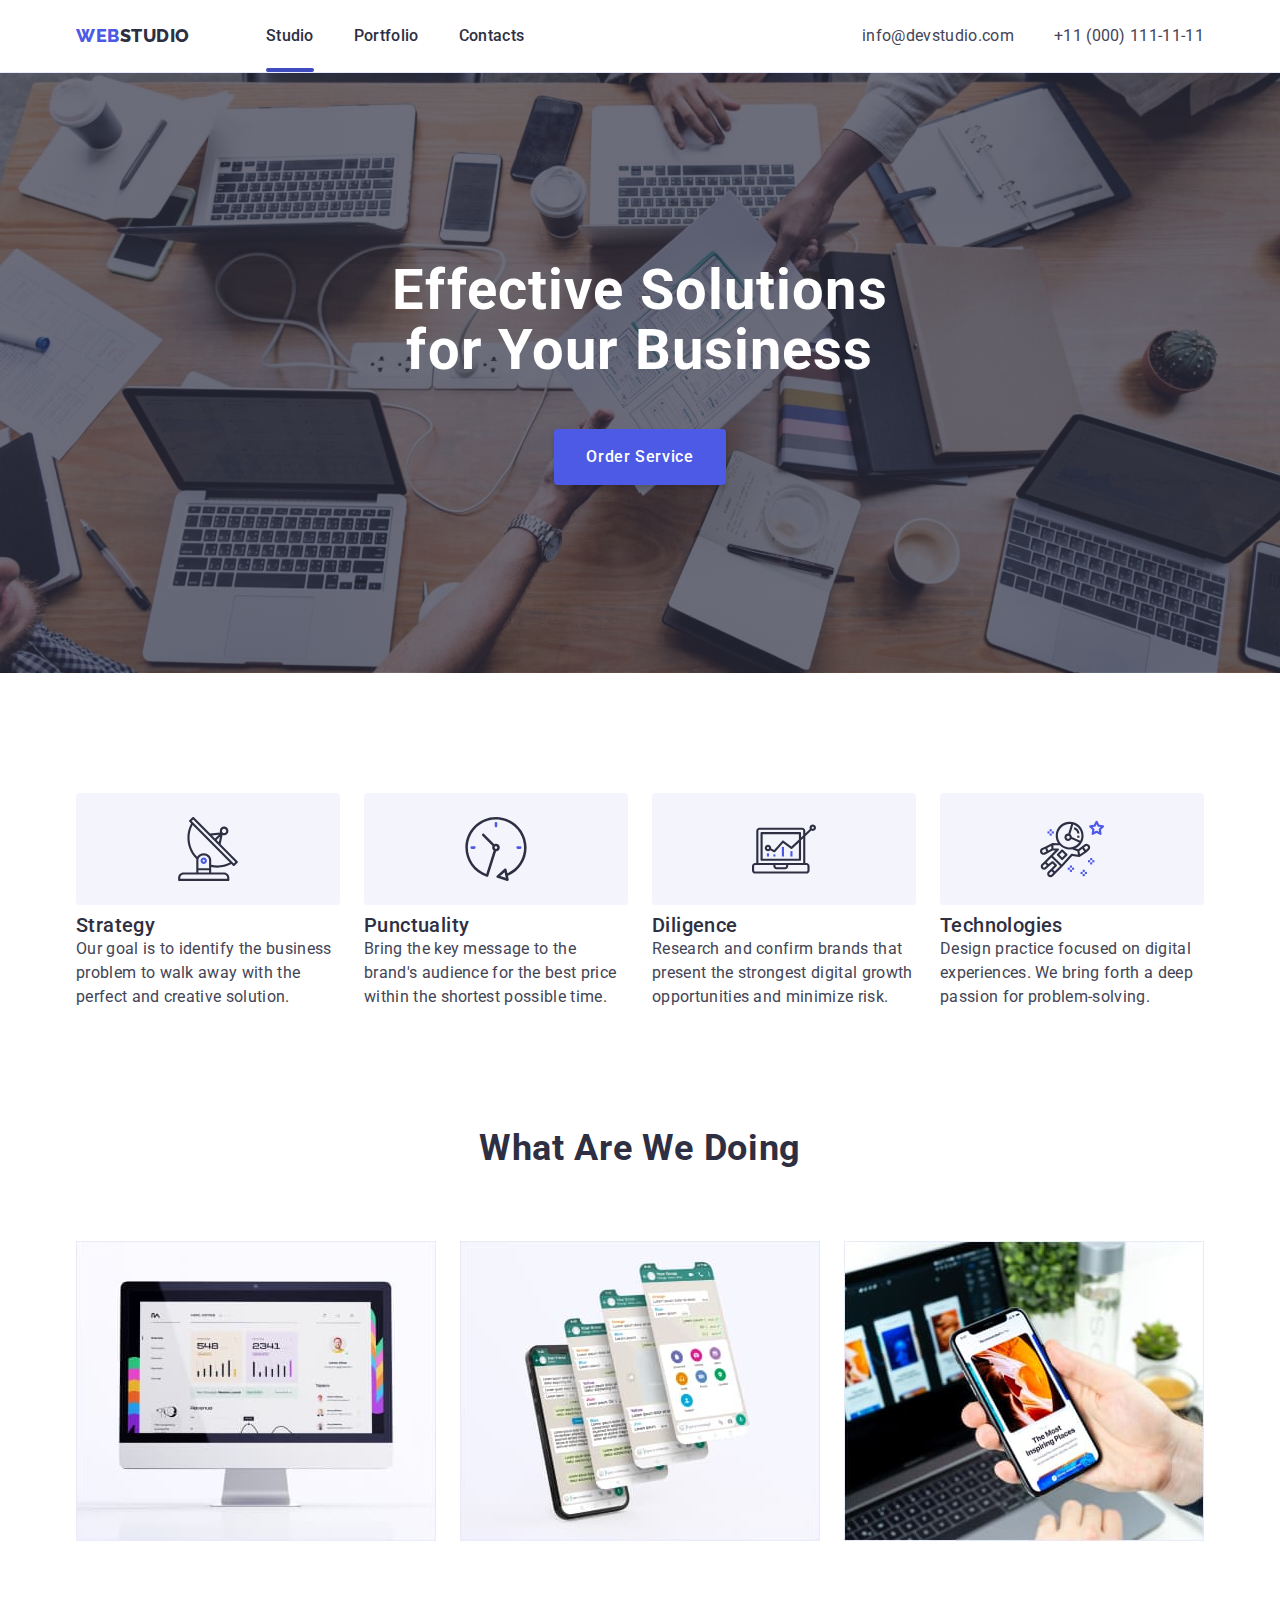
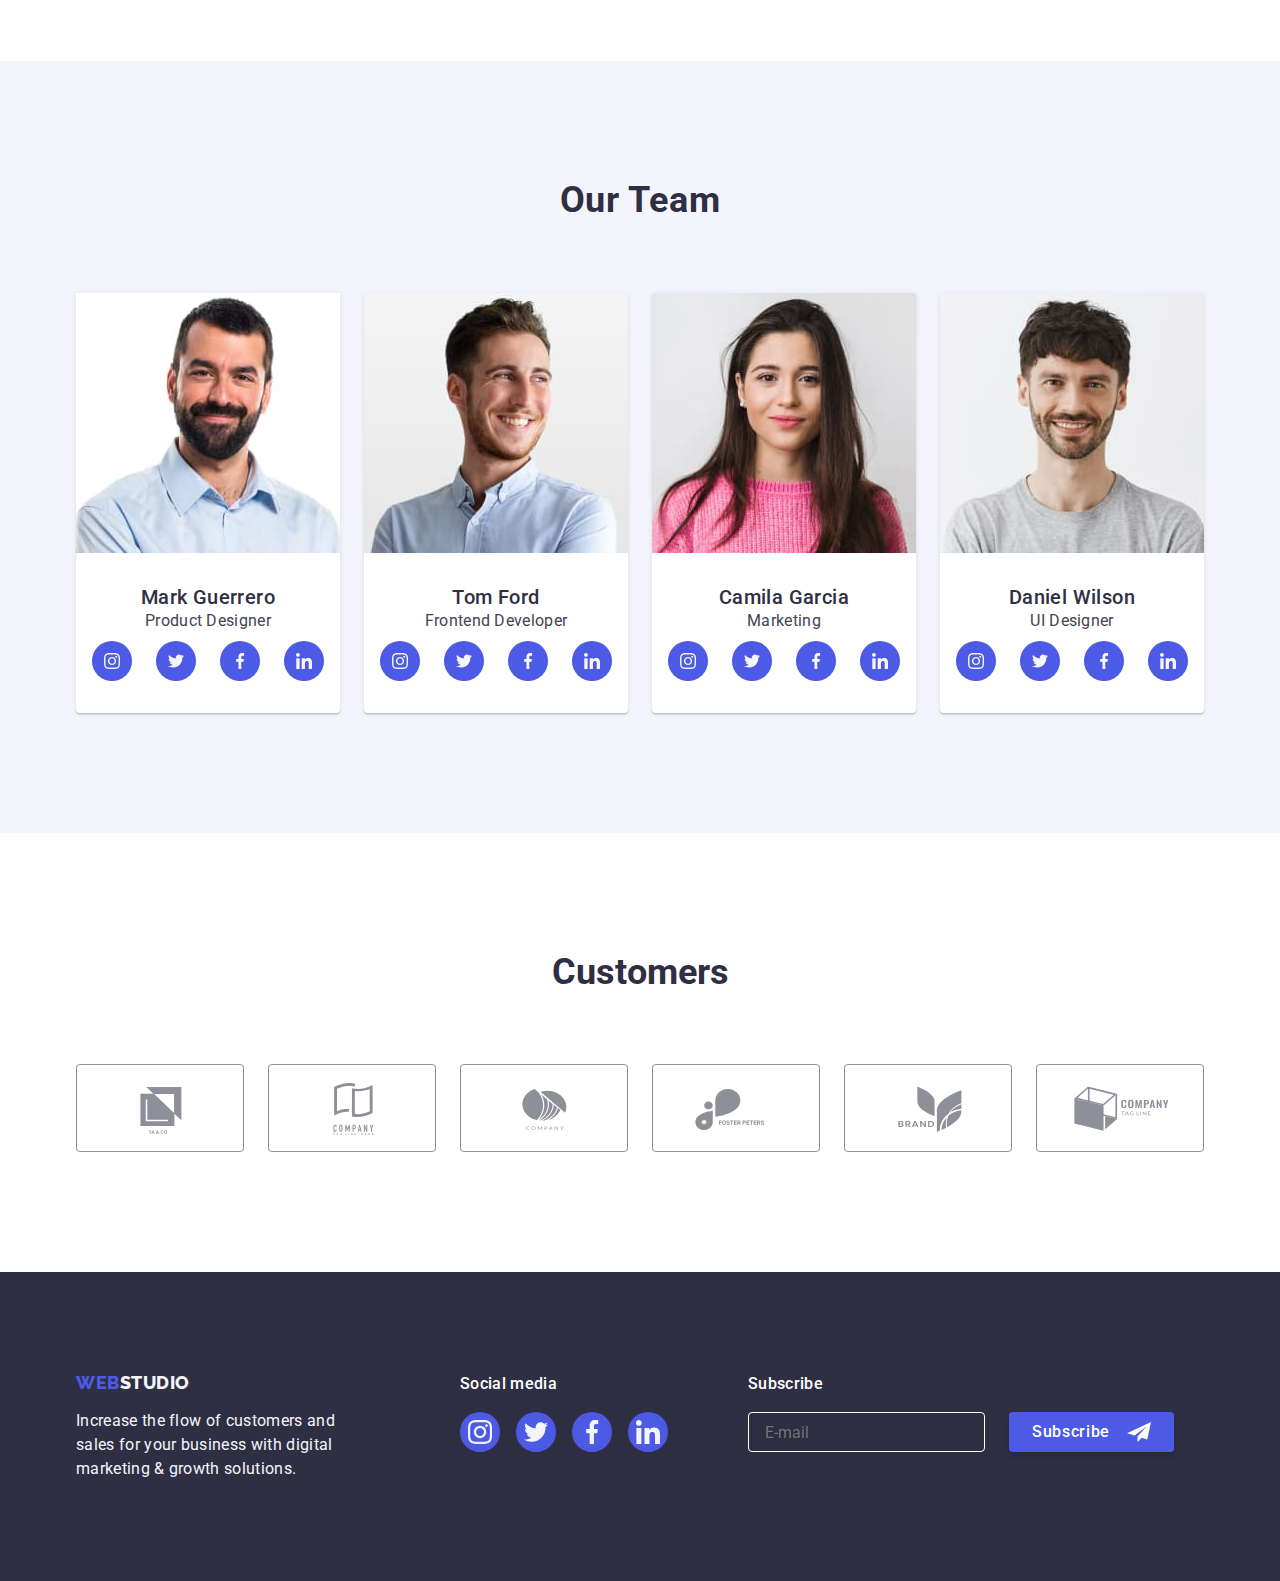
==== commit e946bd89: "обнова" ====
--- a/index.html
+++ b/index.html
@@ -625,8 +625,13 @@
               placeholder="Text input"
             ></textarea>
           </div>
-          <label class="modal-checkbox" for="">
-            <input class="checkbox" type="checkbox" name="checkbox-personal" />
+          <label class="modal-checkbox" for="checkbox">
+            <input
+              class="checkbox"
+              type="checkbox"
+              name="checkbox-personal"
+              id="checkbox"
+            />
             <span class="span-text"
               >I accept the terms and conditions of the
               <a class="span-link" href="">Privacy Policy</a>
--- a/css/styles.css
+++ b/css/styles.css
@@ -588,10 +588,11 @@
  }
 
  .footer-logo{
-  margin-right: 120px
- }
-
- 
+  margin-right: 120px}
+
+  .footer-media{
+    margin-right: 80px;
+  }
 
 .footer-title{
 font-weight: 500;
@@ -630,9 +631,7 @@
 
 
     /* subcribe */
-    .footer-subscribe{
-      margin-left: 70px;
-    }
+   
 
     .text-subscribe{
          font-weight: 500;
@@ -649,7 +648,6 @@
                 display: flex;
                 justify-content: space-evenly;
                 align-items: center;
-              margin-left: 24px ;
               width: 165px;
               height: 40px;
               background: #4d5ae5;
@@ -675,14 +673,23 @@
                  fill: #FFFFFF;}
  
                .footer-input{
+                margin-right: 24px;
                 height: 40px;
                 padding: 8px 16px;
                 outline: transparent;
-                background-color: #2E2F42;
+                background-color: transparent;
+                color: #FFFFFF;
                 border: 1px solid #FFFFFF;
                 filter: drop-shadow(0px 4px 4px rgba(0, 0, 0, 0.15));
                 border-radius: 4px;
-                color: #FFFFFF;}
+              
+                transition-property: border-color ;
+                transition-duration: 250ms;
+                transition-timing-function: linear;}
+
+                .footer-input:hover, 
+                .footer-input:focus{
+                  border-color: #404BBF;}
 
        .backdrop{
         position: fixed;
@@ -784,7 +791,7 @@
            transition-property: fill;
            transition-duration: 250ms;
            transition-timing-function: linear;
-          fill: #FFFFFF;}
+          }
 
 
 
@@ -823,7 +830,8 @@
 
            .span-link{
             color: #4D5AE5;
-            text-decoration: underline;}
+            text-decoration: underline;
+          }
            
            
             .checkbox{
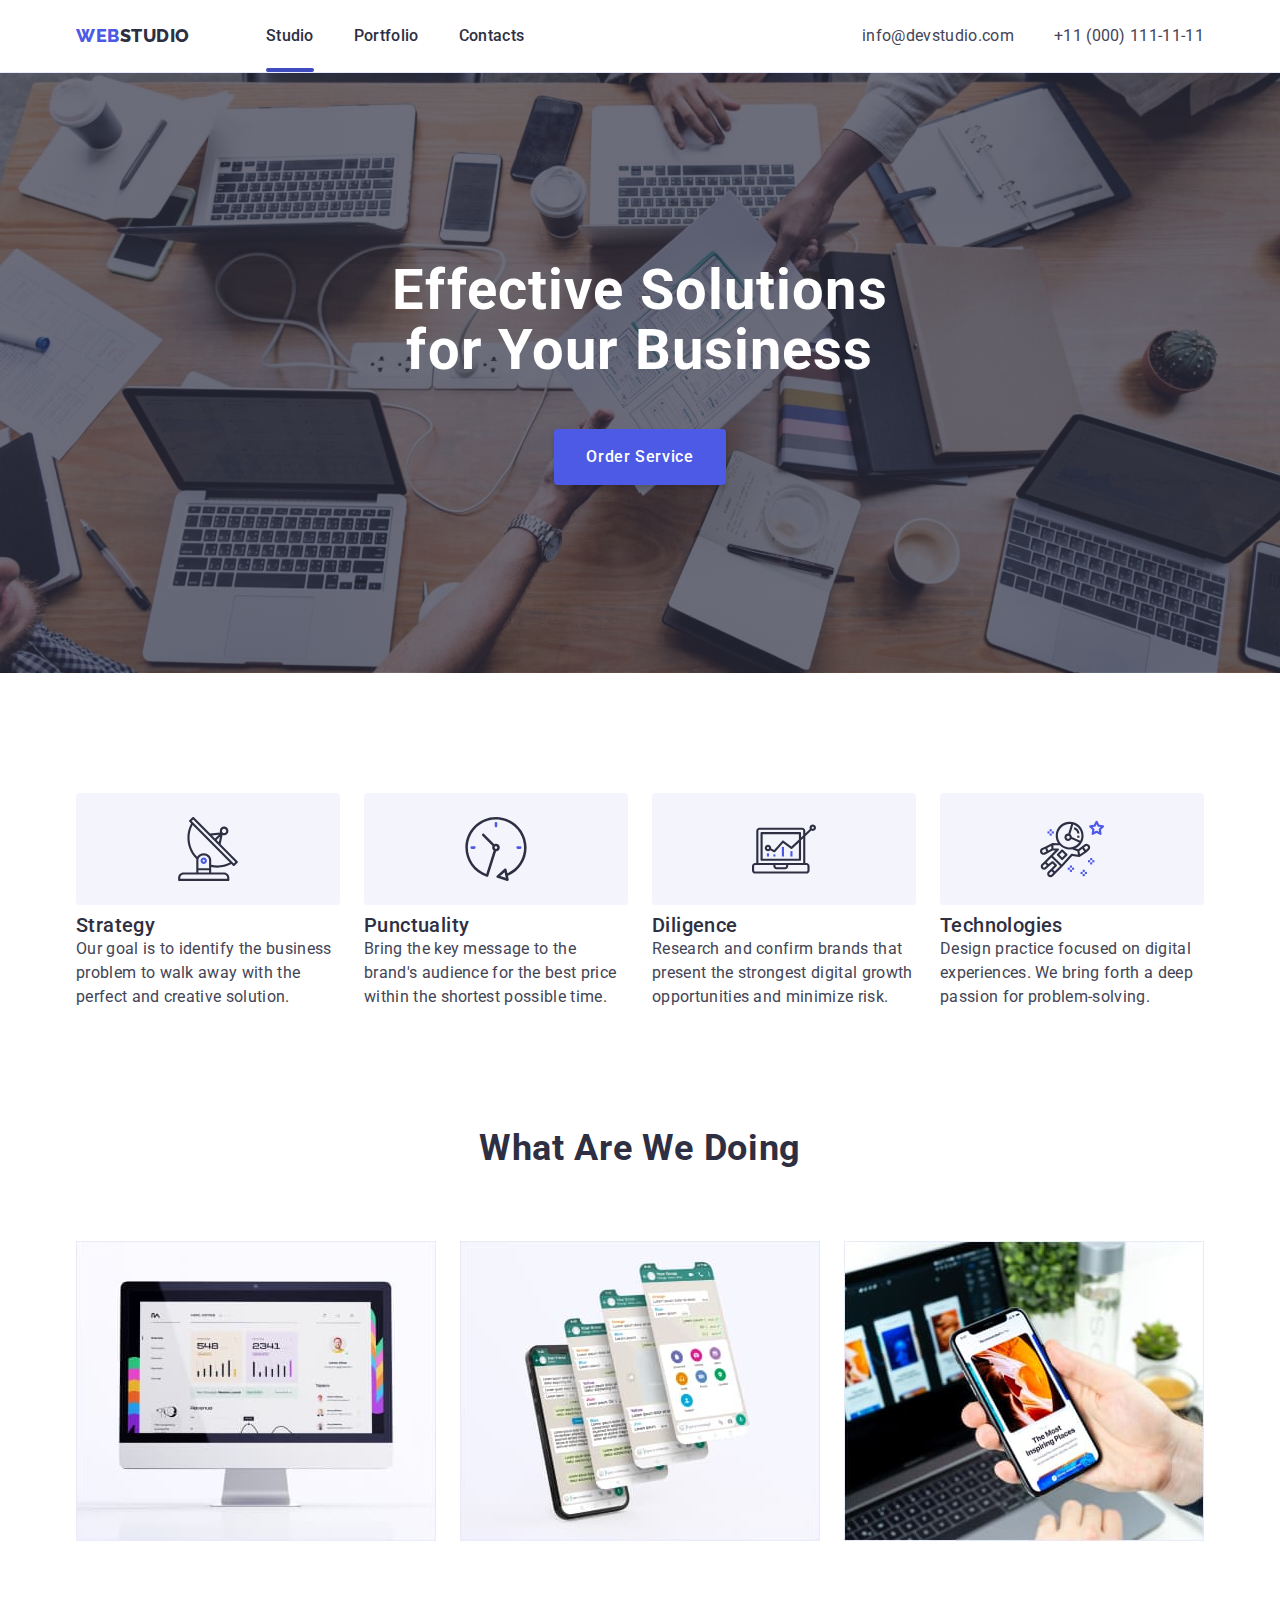
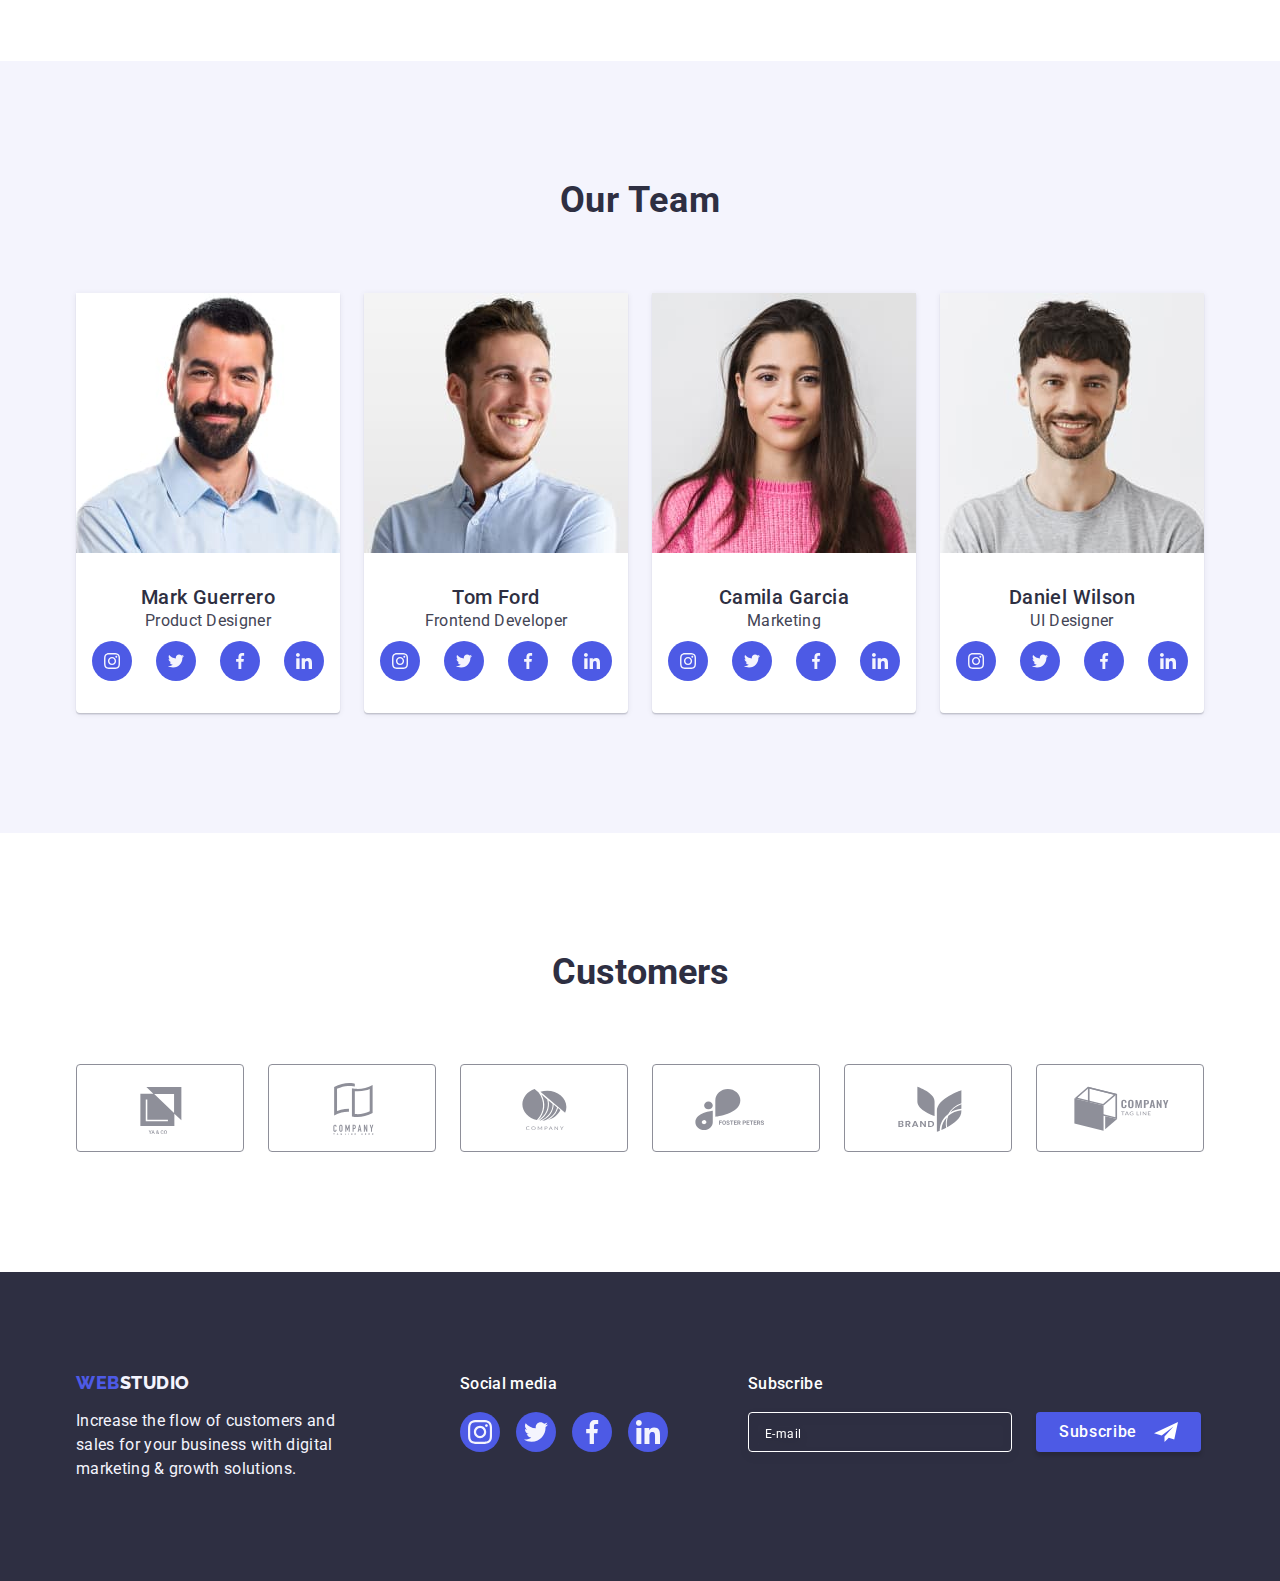
==== commit ef8ec934: "остаточно" ====
--- a/index.html
+++ b/index.html
@@ -542,7 +542,7 @@
         </div>
         <div class="footer-subscribe">
           <p class="text-subscribe">Subscribe</p>
-          <div class="button-email">
+          <form class="button-email" action="email-customers">
             <div class="footer-email">
               <label class="footer-label" for="footer-email"></label>
               <input
@@ -559,7 +559,7 @@
                 <use href="./images/icons.svg#icon-telegram"></use>
               </svg>
             </button>
-          </div>
+          </form>
         </div>
       </div>
     </footer>
--- a/css/styles.css
+++ b/css/styles.css
@@ -643,6 +643,20 @@
 
          .button-email{display: flex;
         align-items: center;}
+
+        .footer-input::placeholder{
+           font-size: 12px;
+           line-height: 1.5;
+           letter-spacing: 0.04em;
+           color: #FFFFFF;
+           transition-property: color ;
+           transition-duration: 250ms;
+           transition-timing-function: linear;}
+
+           .footer-input:focus::placeholder,
+           .footer-input:hover::placeholder{
+            color: #404BBF;
+           }
 
                .button-footer{
                 display: flex;
@@ -674,6 +688,7 @@
  
                .footer-input{
                 margin-right: 24px;
+                width: 264px;
                 height: 40px;
                 padding: 8px 16px;
                 outline: transparent;
